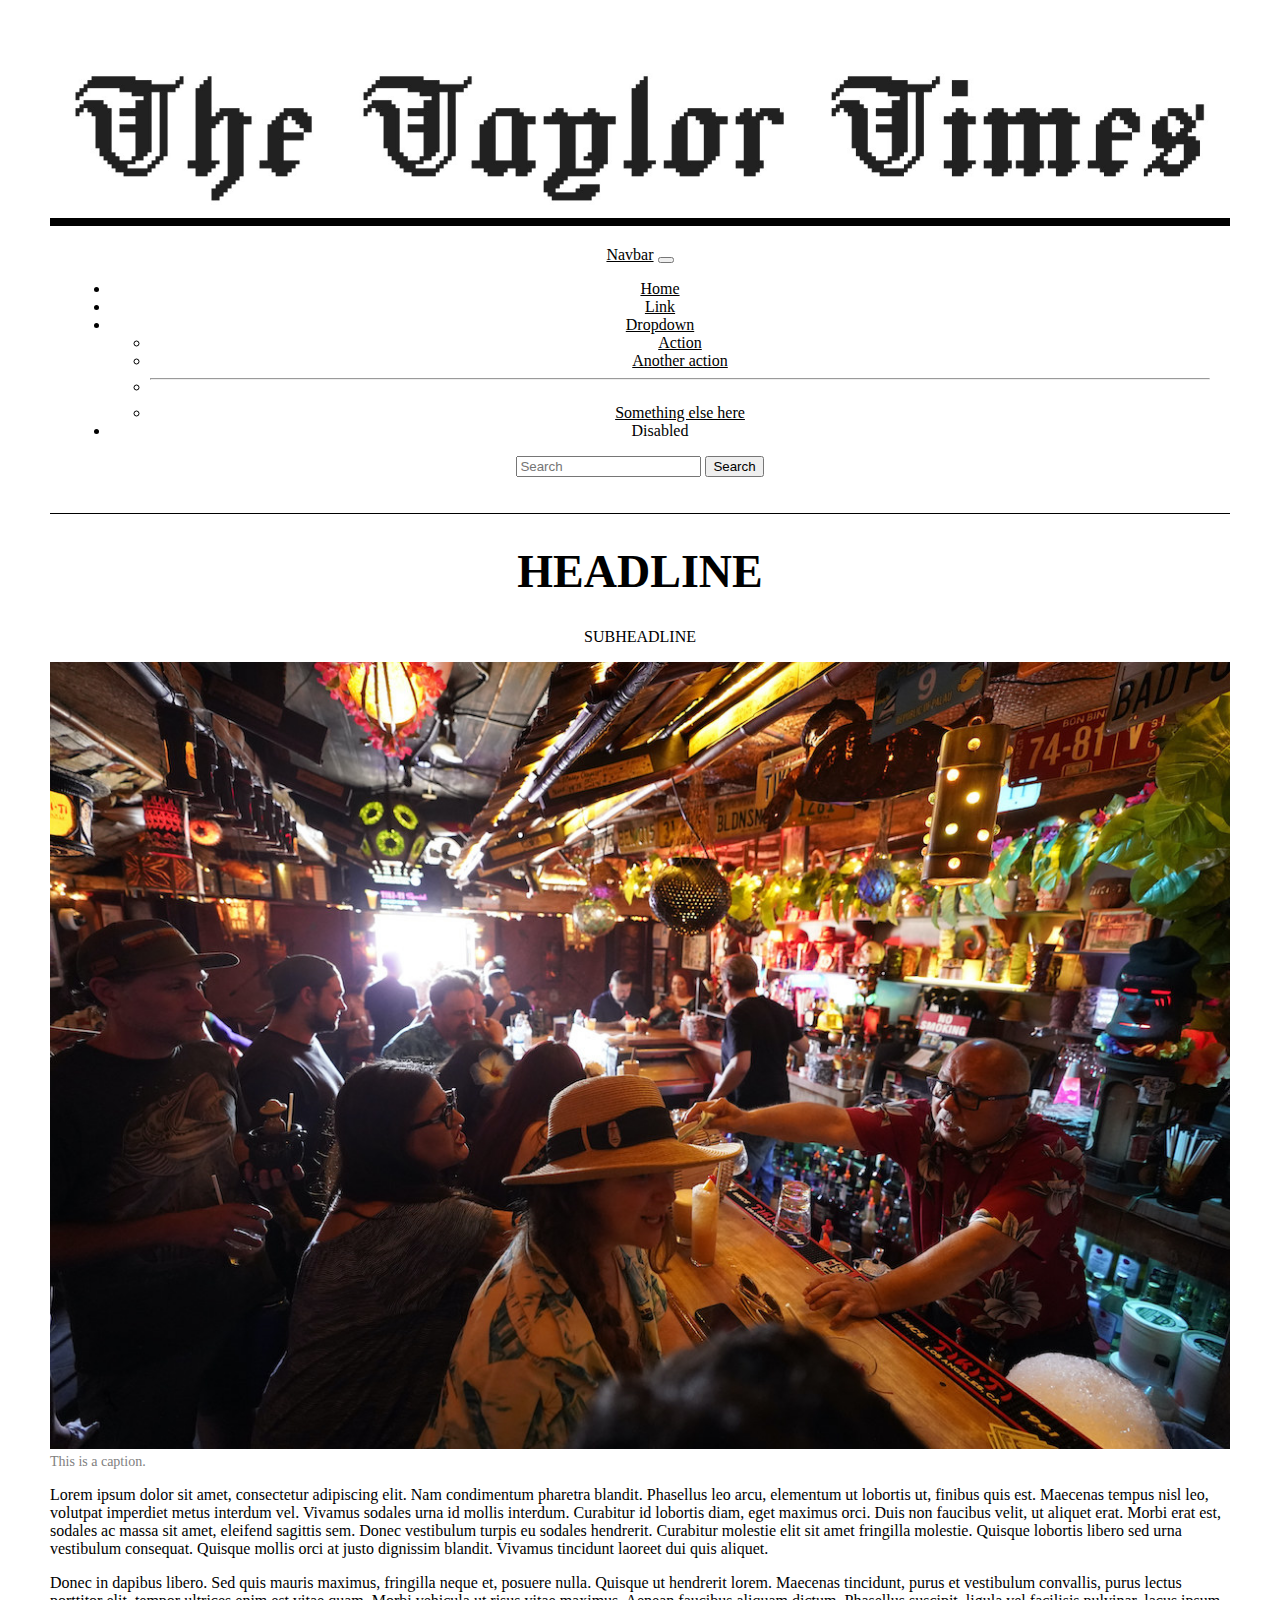
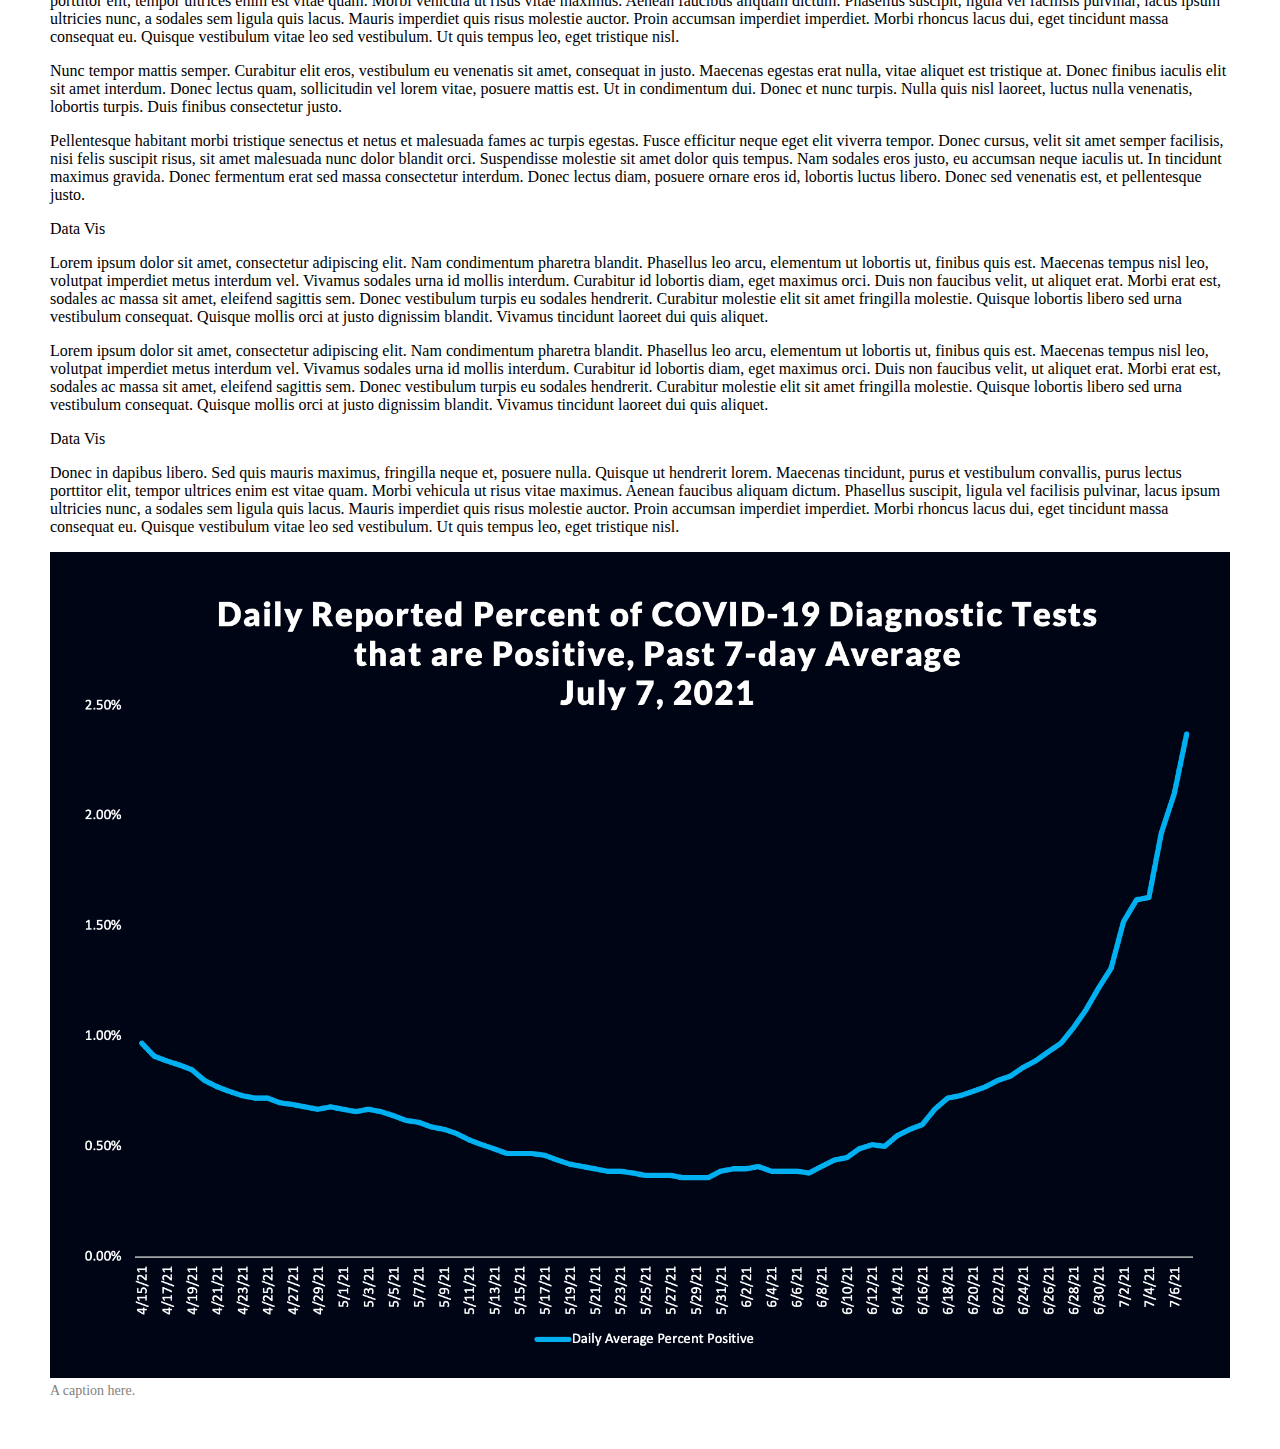
==== assignment10_template/index.html @ 8520f16c "Add files via upload" ====
<html>
  <head>
  
    <link href="https://cdn.jsdelivr.net/npm/bootstrap@5.3.2/dist/css/bootstrap.min.css" rel="stylesheet" integrity="sha384-T3c6CoIi6uLrA9TneNEoa7RxnatzjcDSCmG1MXxSR1GAsXEV/Dwwykc2MPK8M2HN" crossorigin="anonymous">
    <link rel="stylesheet" href="main.css">
    <title>
    </title>
  </head>

  <body>


    <div>

        <img class="story_image" src="images/taylortimes.jpg" alt="header">

        <!-- Replace the image above with your own logo from Iconmonstr.com -->

        
<!--Navbar starts here-->

    <nav class="navbar navbar-expand-lg bg-light">
      <div class="container-fluid">
        <a class="navbar-brand" href="#">Navbar</a>
        <button class="navbar-toggler" type="button" data-bs-toggle="collapse" data-bs-target="#navbarSupportedContent" aria-controls="navbarSupportedContent" aria-expanded="false" aria-label="Toggle navigation">
          <span class="navbar-toggler-icon"></span>
        </button>
        <div class="collapse navbar-collapse" id="navbarSupportedContent">
          <ul class="navbar-nav me-auto mb-2 mb-lg-0">
            <li class="nav-item">
              <a class="nav-link active" aria-current="page" href="#">Home</a>
            </li>
            <li class="nav-item">
              <a class="nav-link" href="#">Link</a>
            </li>
            <li class="nav-item dropdown">
              <a class="nav-link dropdown-toggle" href="#" role="button" data-bs-toggle="dropdown" aria-expanded="false">
                Dropdown
              </a>
              <ul class="dropdown-menu">
                <li><a class="dropdown-item" href="#">Action</a></li>
                <li><a class="dropdown-item" href="#">Another action</a></li>
                <li><hr class="dropdown-divider"></li>
                <li><a class="dropdown-item" href="#">Something else here</a></li>
              </ul>
            </li>
            <li class="nav-item">
              <a class="nav-link disabled">Disabled</a>
            </li>
          </ul>
          <form class="d-flex" role="search">
            <input class="form-control me-2" type="search" placeholder="Search" aria-label="Search">
            <button class="btn btn-outline-success" type="submit">Search</button>
          </form>
        </div>
      </div>
    </nav>

     <!--Navbar ends here-->

    </div> 
    
    <div style="text-align: center">

        <h1>HEADLINE</h1>
        <p>SUBHEADLINE</p>
    </div>

      <img class="story_image" src="images/img1.jpg" alt="">
      <p class="caption">This is a caption.</p>

      <p>Lorem ipsum dolor sit amet, consectetur adipiscing elit. Nam condimentum pharetra blandit. Phasellus leo arcu, elementum ut lobortis ut, finibus quis est. Maecenas tempus nisl leo, volutpat imperdiet metus interdum vel. Vivamus sodales urna id mollis interdum. Curabitur id lobortis diam, eget maximus orci. Duis non faucibus velit, ut aliquet erat. Morbi erat est, sodales ac massa sit amet, eleifend sagittis sem. Donec vestibulum turpis eu sodales hendrerit. Curabitur molestie elit sit amet fringilla molestie. Quisque lobortis libero sed urna vestibulum consequat. Quisque mollis orci at justo dignissim blandit. Vivamus tincidunt laoreet dui quis aliquet.</p>

      <p>Donec in dapibus libero. Sed quis mauris maximus, fringilla neque et, posuere nulla. Quisque ut hendrerit lorem. Maecenas tincidunt, purus et vestibulum convallis, purus lectus porttitor elit, tempor ultrices enim est vitae quam. Morbi vehicula ut risus vitae maximus. Aenean faucibus aliquam dictum. Phasellus suscipit, ligula vel facilisis pulvinar, lacus ipsum ultricies nunc, a sodales sem ligula quis lacus. Mauris imperdiet quis risus molestie auctor. Proin accumsan imperdiet imperdiet. Morbi rhoncus lacus dui, eget tincidunt massa consequat eu. Quisque vestibulum vitae leo sed vestibulum. Ut quis tempus leo, eget tristique nisl.</p>

      <p>Nunc tempor mattis semper. Curabitur elit eros, vestibulum eu venenatis sit amet, consequat in justo. Maecenas egestas erat nulla, vitae aliquet est tristique at. Donec finibus iaculis elit sit amet interdum. Donec lectus quam, sollicitudin vel lorem vitae, posuere mattis est. Ut in condimentum dui. Donec et nunc turpis. Nulla quis nisl laoreet, luctus nulla venenatis, lobortis turpis. Duis finibus consectetur justo.</p>

      <p>Pellentesque habitant morbi tristique senectus et netus et malesuada fames ac turpis egestas. Fusce efficitur neque eget elit viverra tempor. Donec cursus, velit sit amet semper facilisis, nisi felis suscipit risus, sit amet malesuada nunc dolor blandit orci. Suspendisse molestie sit amet dolor quis tempus. Nam sodales eros justo, eu accumsan neque iaculis ut. In tincidunt maximus gravida. Donec fermentum erat sed massa consectetur interdum. Donec lectus diam, posuere ornare eros id, lobortis luctus libero. Donec sed venenatis est, et pellentesque justo.</p>
<!--Begin Bootstrap Grid-->
   <div class="container text-center">
    <div class="row row-cols-2">
      <div class="col">Data Vis</div>
      <div class="col"><p>Lorem ipsum dolor sit amet, consectetur adipiscing elit. Nam condimentum pharetra blandit. Phasellus leo arcu, elementum ut lobortis ut, finibus quis est. Maecenas tempus nisl leo, volutpat imperdiet metus interdum vel. Vivamus sodales urna id mollis interdum. Curabitur id lobortis diam, eget maximus orci. Duis non faucibus velit, ut aliquet erat. Morbi erat est, sodales ac massa sit amet, eleifend sagittis sem. Donec vestibulum turpis eu sodales hendrerit. Curabitur molestie elit sit amet fringilla molestie. Quisque lobortis libero sed urna vestibulum consequat. Quisque mollis orci at justo dignissim blandit. Vivamus tincidunt laoreet dui quis aliquet.</p>
      </div>
      <div class="col"><p>Lorem ipsum dolor sit amet, consectetur adipiscing elit. Nam condimentum pharetra blandit. Phasellus leo arcu, elementum ut lobortis ut, finibus quis est. Maecenas tempus nisl leo, volutpat imperdiet metus interdum vel. Vivamus sodales urna id mollis interdum. Curabitur id lobortis diam, eget maximus orci. Duis non faucibus velit, ut aliquet erat. Morbi erat est, sodales ac massa sit amet, eleifend sagittis sem. Donec vestibulum turpis eu sodales hendrerit. Curabitur molestie elit sit amet fringilla molestie. Quisque lobortis libero sed urna vestibulum consequat. Quisque mollis orci at justo dignissim blandit. Vivamus tincidunt laoreet dui quis aliquet.</p>
      </div>
      <div class="col">Data Vis</div>
    </div>
  </div>
<!--END BOOTSTRAP GRID-->

      <p>Donec in dapibus libero. Sed quis mauris maximus, fringilla neque et, posuere nulla. Quisque ut hendrerit lorem. Maecenas tincidunt, purus et vestibulum convallis, purus lectus porttitor elit, tempor ultrices enim est vitae quam. Morbi vehicula ut risus vitae maximus. Aenean faucibus aliquam dictum. Phasellus suscipit, ligula vel facilisis pulvinar, lacus ipsum ultricies nunc, a sodales sem ligula quis lacus. Mauris imperdiet quis risus molestie auctor. Proin accumsan imperdiet imperdiet. Morbi rhoncus lacus dui, eget tincidunt massa consequat eu. Quisque vestibulum vitae leo sed vestibulum. Ut quis tempus leo, eget tristique nisl.</p>

      <img class="story_image" src="images/img2.png" alt="">
      <p class="caption">A caption here.</p>

      <script src="https://cdn.jsdelivr.net/npm/bootstrap@5.3.2/dist/js/bootstrap.bundle.min.js" integrity="sha384-C6RzsynM9kWDrMNeT87bh95OGNyZPhcTNXj1NW7RuBCsyN/o0jlpcV8Qyq46cDfL" crossorigin="anonymous"></script>    
  
  </body>
</html>
---- assignment10_template/main.css ----
body {
  margin: 50px;
}

nav {
  border-top: 8px solid black;
  border-bottom: 1px solid black;
  padding: 20px;
  text-align: center;
}

.logo {
  width: 330px;
}

.sitemotto {
  color: black;
  font-family: Basier, Arial, sans-serif;
  font-size: 14px;
  text-transform: uppercase;
  letter-spacing: 1px;
  font-weight: bold;
}



header {
    font-family: Basier, Arial, sans-serif;
    font-size: 20px;
}

h1 {
  font-size: 46px;
}

.byline {
  font-weight: bold;
}

.tdpad {
  padding: 15px;
}

article > p {
  font-family: Pensum, "Times New Roman", serif;
  font-size: 20px;
}

.story_image {
  width: 100%;
}

.caption {
  color: gray;
  font-size: 14px;
  margin-top: 5px;
}

footer {
  margin-top: 30px;
  font-family: Basier, Arial, sans-serif;
}

footer > p {
  font-size: 14px;
  color: #666;
}

a {
  color: black;
}

a:hover {
  color: #717171;
  text-decoration-color: #ffcb04;
}

.ruleclass {
  border: 1px;
  color: black;

}
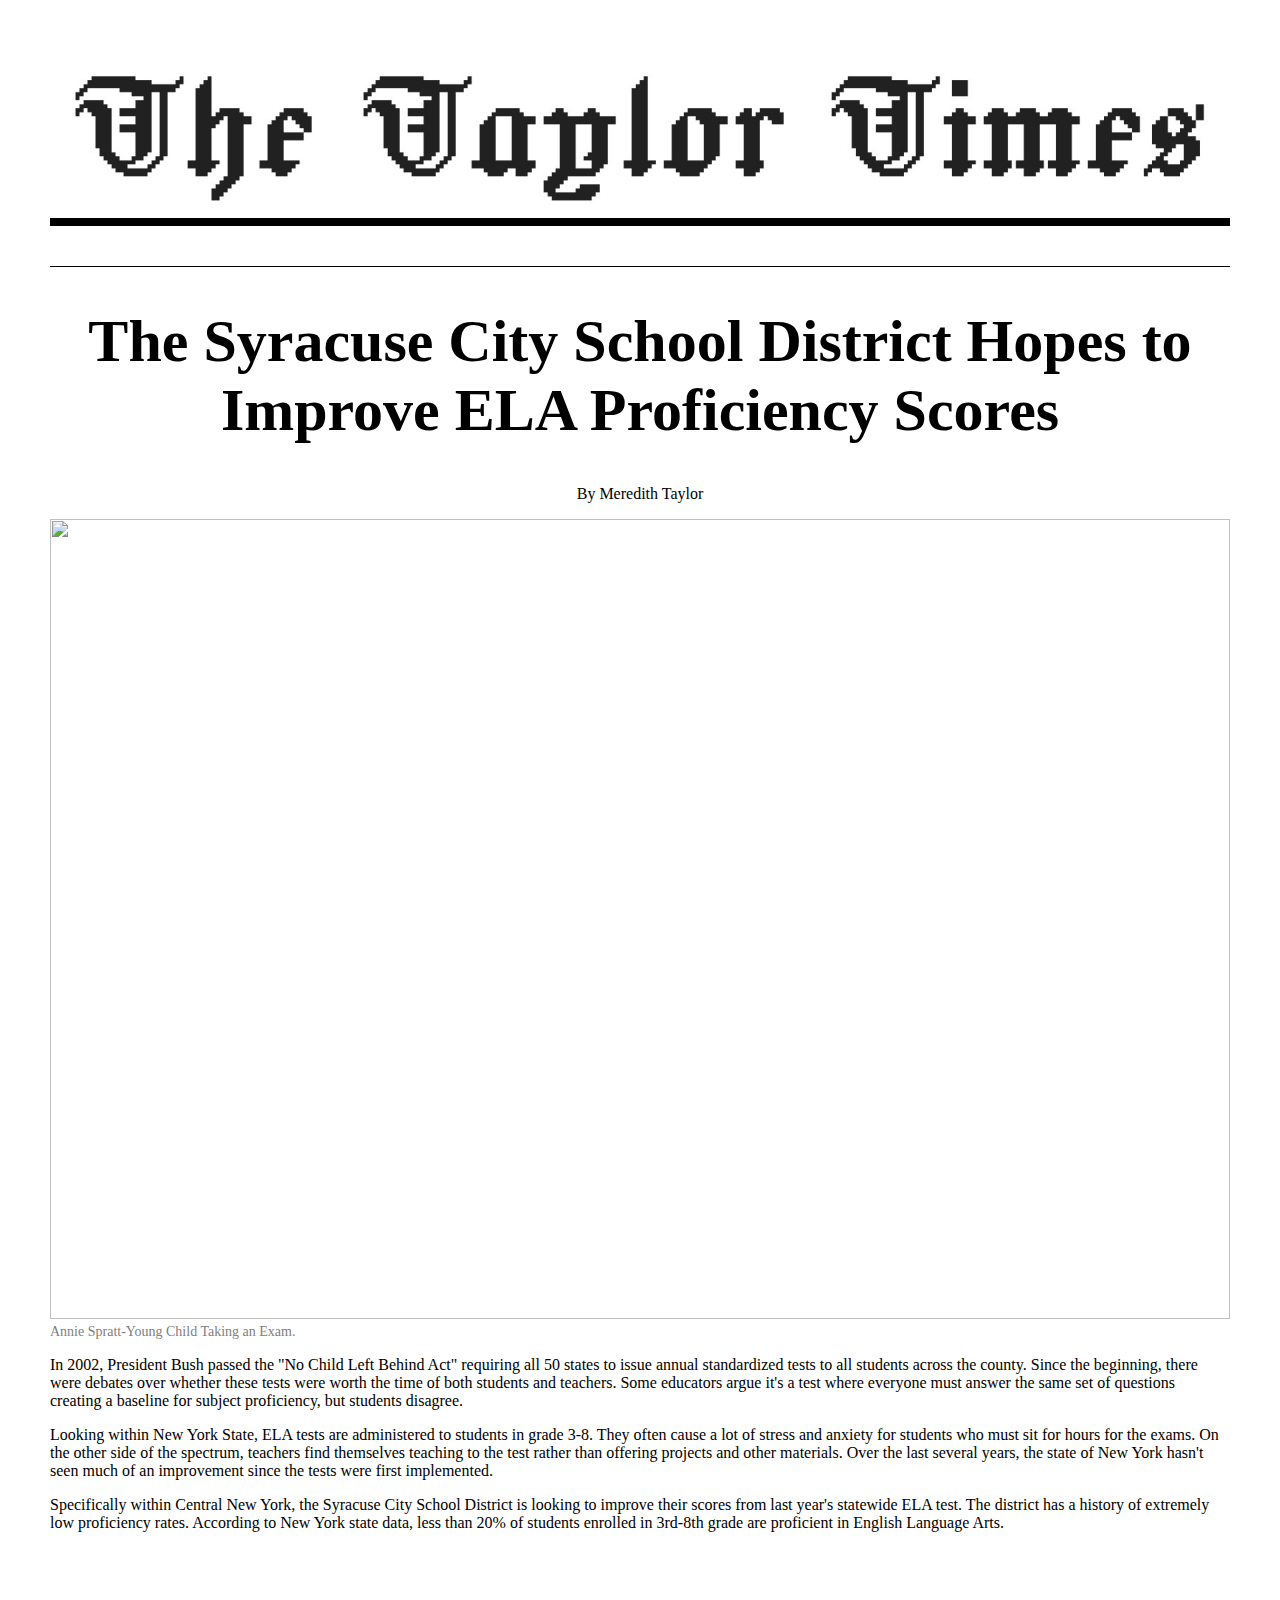
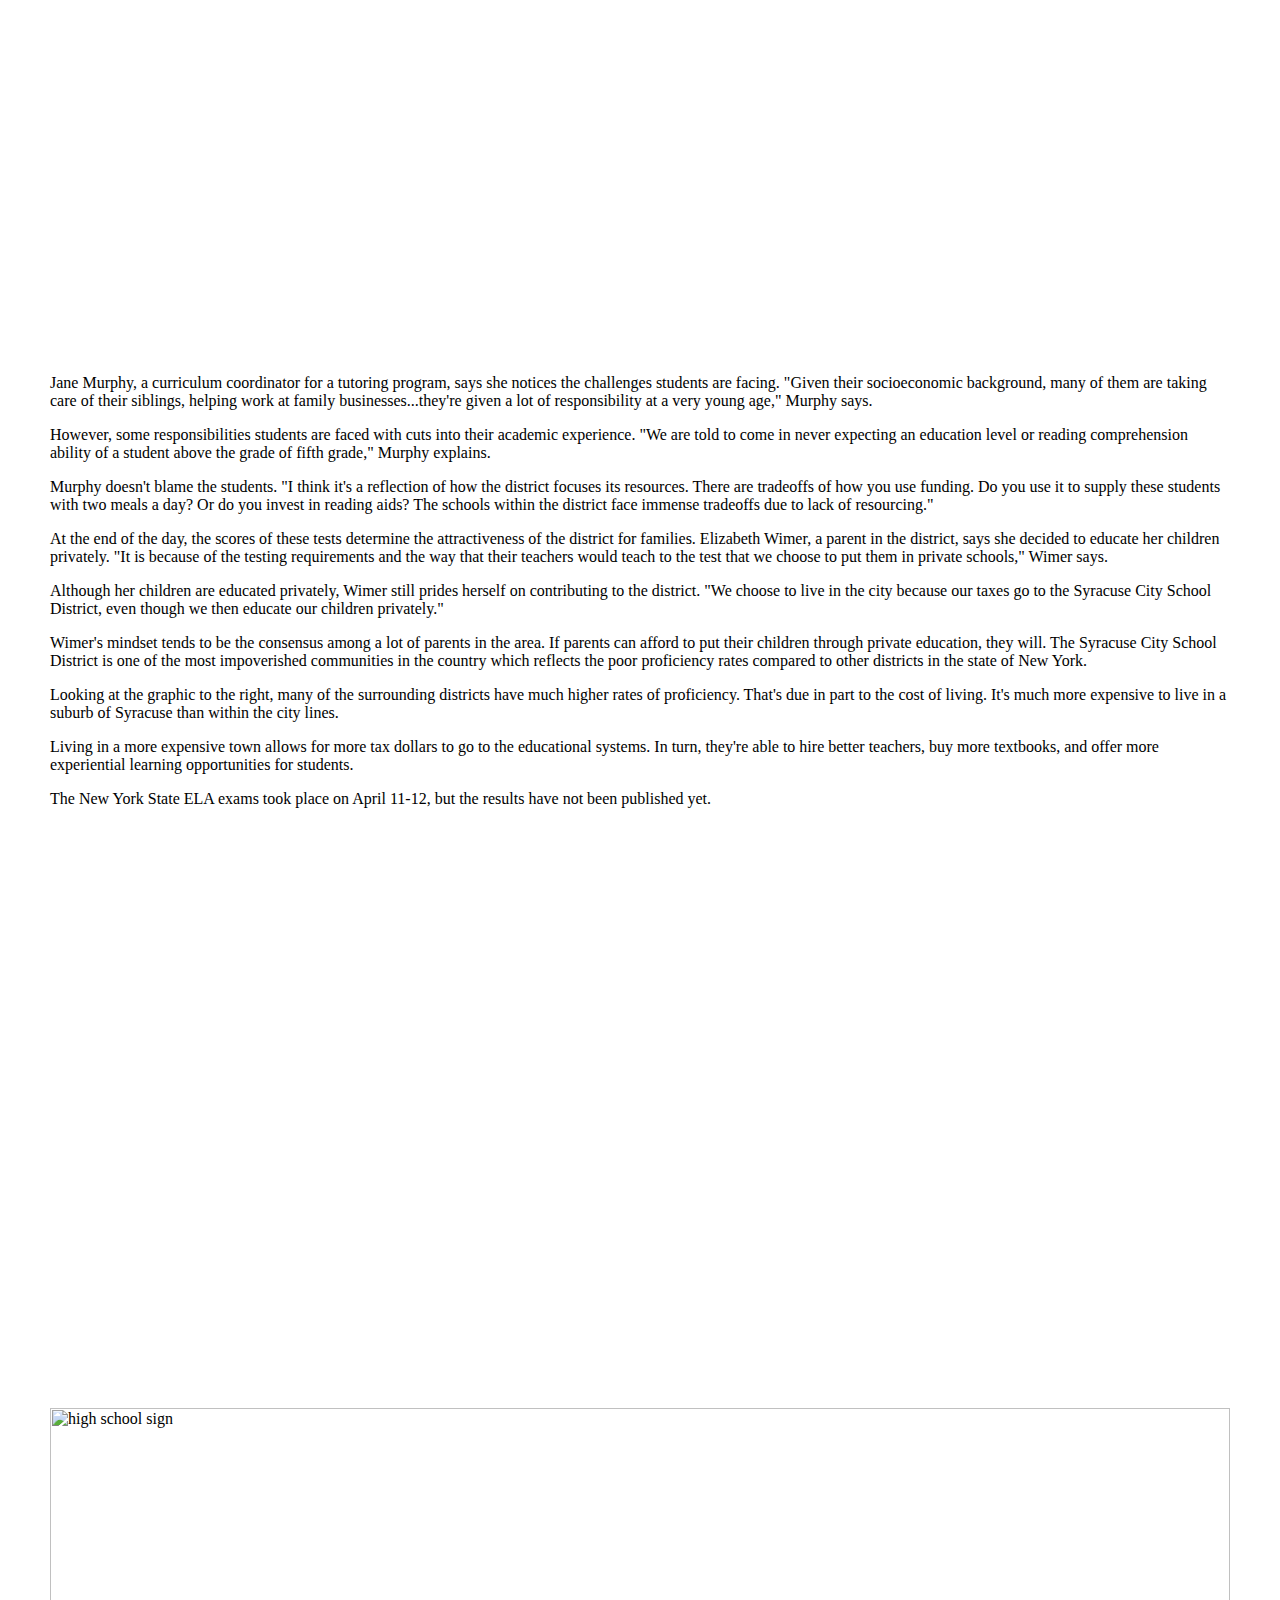
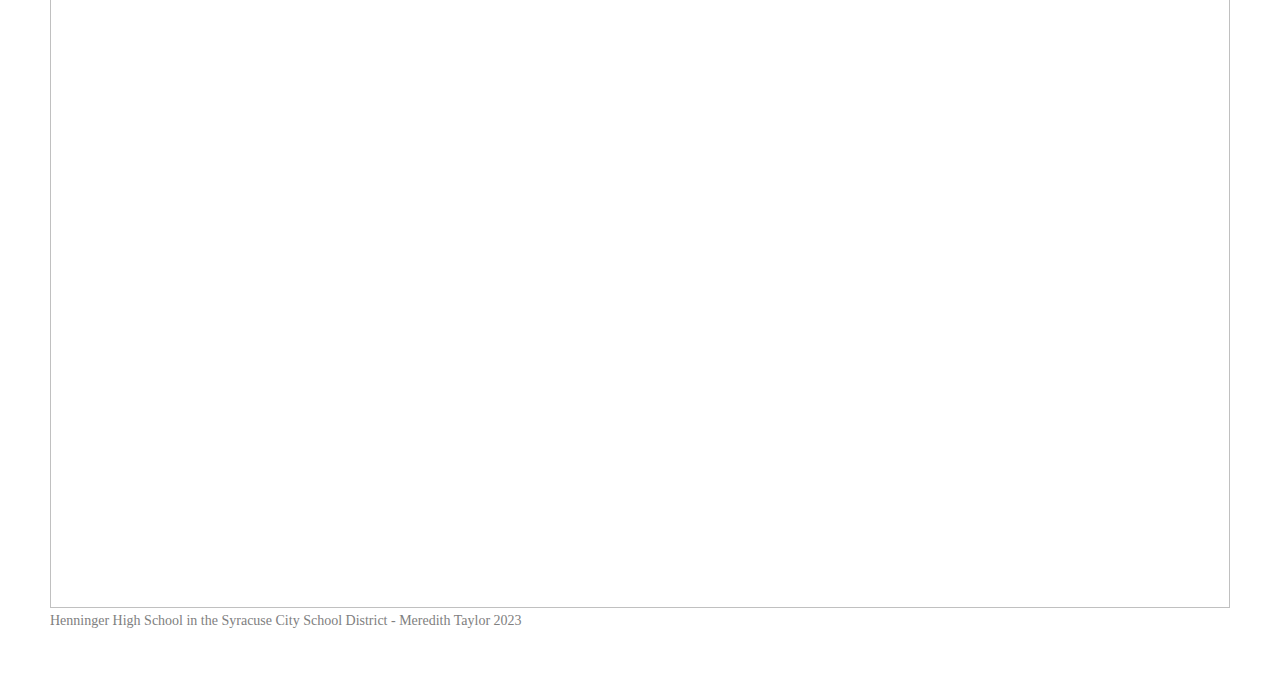
==== commit 96e4fa97: "Add files via upload" ====
--- a/assignment10_template/index.html
+++ b/assignment10_template/index.html
@@ -19,42 +19,12 @@
         
 <!--Navbar starts here-->
 
-    <nav class="navbar navbar-expand-lg bg-light">
-      <div class="container-fluid">
-        <a class="navbar-brand" href="#">Navbar</a>
-        <button class="navbar-toggler" type="button" data-bs-toggle="collapse" data-bs-target="#navbarSupportedContent" aria-controls="navbarSupportedContent" aria-expanded="false" aria-label="Toggle navigation">
-          <span class="navbar-toggler-icon"></span>
-        </button>
-        <div class="collapse navbar-collapse" id="navbarSupportedContent">
-          <ul class="navbar-nav me-auto mb-2 mb-lg-0">
-            <li class="nav-item">
-              <a class="nav-link active" aria-current="page" href="#">Home</a>
-            </li>
-            <li class="nav-item">
-              <a class="nav-link" href="#">Link</a>
-            </li>
-            <li class="nav-item dropdown">
-              <a class="nav-link dropdown-toggle" href="#" role="button" data-bs-toggle="dropdown" aria-expanded="false">
-                Dropdown
-              </a>
-              <ul class="dropdown-menu">
-                <li><a class="dropdown-item" href="#">Action</a></li>
-                <li><a class="dropdown-item" href="#">Another action</a></li>
-                <li><hr class="dropdown-divider"></li>
-                <li><a class="dropdown-item" href="#">Something else here</a></li>
-              </ul>
-            </li>
-            <li class="nav-item">
-              <a class="nav-link disabled">Disabled</a>
-            </li>
-          </ul>
-          <form class="d-flex" role="search">
-            <input class="form-control me-2" type="search" placeholder="Search" aria-label="Search">
-            <button class="btn btn-outline-success" type="submit">Search</button>
-          </form>
-        </div>
-      </div>
-    </nav>
+<nav class="navbar navbar-expand-lg bg-light">
+  <div class="container-fluid">
+  
+  
+  </div>
+</nav>
 
      <!--Navbar ends here-->
 
@@ -62,37 +32,76 @@
     
     <div style="text-align: center">
 
-        <h1>HEADLINE</h1>
-        <p>SUBHEADLINE</p>
+        <h1>The Syracuse City School District Hopes to Improve ELA Proficiency Scores</h1>
+        <p>By Meredith Taylor</p>
     </div>
 
-      <img class="story_image" src="images/img1.jpg" alt="">
-      <p class="caption">This is a caption.</p>
+      <img class="story_image" src="images/kidstesting.jpg" alt="">
+      <p class="caption">Annie Spratt-Young Child Taking an Exam. </p>
 
-      <p>Lorem ipsum dolor sit amet, consectetur adipiscing elit. Nam condimentum pharetra blandit. Phasellus leo arcu, elementum ut lobortis ut, finibus quis est. Maecenas tempus nisl leo, volutpat imperdiet metus interdum vel. Vivamus sodales urna id mollis interdum. Curabitur id lobortis diam, eget maximus orci. Duis non faucibus velit, ut aliquet erat. Morbi erat est, sodales ac massa sit amet, eleifend sagittis sem. Donec vestibulum turpis eu sodales hendrerit. Curabitur molestie elit sit amet fringilla molestie. Quisque lobortis libero sed urna vestibulum consequat. Quisque mollis orci at justo dignissim blandit. Vivamus tincidunt laoreet dui quis aliquet.</p>
+      <p>
 
-      <p>Donec in dapibus libero. Sed quis mauris maximus, fringilla neque et, posuere nulla. Quisque ut hendrerit lorem. Maecenas tincidunt, purus et vestibulum convallis, purus lectus porttitor elit, tempor ultrices enim est vitae quam. Morbi vehicula ut risus vitae maximus. Aenean faucibus aliquam dictum. Phasellus suscipit, ligula vel facilisis pulvinar, lacus ipsum ultricies nunc, a sodales sem ligula quis lacus. Mauris imperdiet quis risus molestie auctor. Proin accumsan imperdiet imperdiet. Morbi rhoncus lacus dui, eget tincidunt massa consequat eu. Quisque vestibulum vitae leo sed vestibulum. Ut quis tempus leo, eget tristique nisl.</p>
+      </p>
 
-      <p>Nunc tempor mattis semper. Curabitur elit eros, vestibulum eu venenatis sit amet, consequat in justo. Maecenas egestas erat nulla, vitae aliquet est tristique at. Donec finibus iaculis elit sit amet interdum. Donec lectus quam, sollicitudin vel lorem vitae, posuere mattis est. Ut in condimentum dui. Donec et nunc turpis. Nulla quis nisl laoreet, luctus nulla venenatis, lobortis turpis. Duis finibus consectetur justo.</p>
 
-      <p>Pellentesque habitant morbi tristique senectus et netus et malesuada fames ac turpis egestas. Fusce efficitur neque eget elit viverra tempor. Donec cursus, velit sit amet semper facilisis, nisi felis suscipit risus, sit amet malesuada nunc dolor blandit orci. Suspendisse molestie sit amet dolor quis tempus. Nam sodales eros justo, eu accumsan neque iaculis ut. In tincidunt maximus gravida. Donec fermentum erat sed massa consectetur interdum. Donec lectus diam, posuere ornare eros id, lobortis luctus libero. Donec sed venenatis est, et pellentesque justo.</p>
+      <p>In 2002, President Bush passed the "No Child Left Behind Act" requiring all 50 states to issue annual standardized tests to all students across the county. Since the beginning, there were debates over whether these tests were worth the time of both students and teachers. Some educators argue it's a test where everyone must answer the same set of questions creating a baseline for subject proficiency, but students disagree. </p>
+
+      <p>Looking within New York State, ELA tests are administered to students in grade 3-8.  They often cause a lot of stress and anxiety for students who must sit for hours for the exams. On the other side of the spectrum, teachers find themselves teaching to the test rather than offering projects and other materials. Over the last several years, the state of New York hasn't seen much of an improvement since the tests were first implemented. </p>
+
+      <p>Specifically within Central New York, the Syracuse City School District is looking to improve their scores from last year's statewide ELA test. The district has a history of extremely low proficiency rates. According to New York state data, less than 20% of students enrolled in 3rd-8th grade are proficient in English Language Arts.</p>
+
 <!--Begin Bootstrap Grid-->
    <div class="container text-center">
     <div class="row row-cols-2">
-      <div class="col">Data Vis</div>
-      <div class="col"><p>Lorem ipsum dolor sit amet, consectetur adipiscing elit. Nam condimentum pharetra blandit. Phasellus leo arcu, elementum ut lobortis ut, finibus quis est. Maecenas tempus nisl leo, volutpat imperdiet metus interdum vel. Vivamus sodales urna id mollis interdum. Curabitur id lobortis diam, eget maximus orci. Duis non faucibus velit, ut aliquet erat. Morbi erat est, sodales ac massa sit amet, eleifend sagittis sem. Donec vestibulum turpis eu sodales hendrerit. Curabitur molestie elit sit amet fringilla molestie. Quisque lobortis libero sed urna vestibulum consequat. Quisque mollis orci at justo dignissim blandit. Vivamus tincidunt laoreet dui quis aliquet.</p>
+      <div class="col">
+        <p>
+
+        </p>
+        <iframe title="Percentage of ELA Proficient Students" aria-label="Grouped Bars" id="datawrapper-chart-cEiiJ" src="https://datawrapper.dwcdn.net/cEiiJ/1/" scrolling="no" frameborder="0" style="width: 0; min-width: 100% !important; border: none;" height="410" data-external="1"></iframe><script type="text/javascript">!function(){"use strict";window.addEventListener("message",(function(a){if(void 0!==a.data["datawrapper-height"]){var e=document.querySelectorAll("iframe");for(var t in a.data["datawrapper-height"])for(var r=0;r<e.length;r++)if(e[r].contentWindow===a.source){var i=a.data["datawrapper-height"][t]+"px";e[r].style.height=i}}}))}();
+      </script>
       </div>
-      <div class="col"><p>Lorem ipsum dolor sit amet, consectetur adipiscing elit. Nam condimentum pharetra blandit. Phasellus leo arcu, elementum ut lobortis ut, finibus quis est. Maecenas tempus nisl leo, volutpat imperdiet metus interdum vel. Vivamus sodales urna id mollis interdum. Curabitur id lobortis diam, eget maximus orci. Duis non faucibus velit, ut aliquet erat. Morbi erat est, sodales ac massa sit amet, eleifend sagittis sem. Donec vestibulum turpis eu sodales hendrerit. Curabitur molestie elit sit amet fringilla molestie. Quisque lobortis libero sed urna vestibulum consequat. Quisque mollis orci at justo dignissim blandit. Vivamus tincidunt laoreet dui quis aliquet.</p>
+      <div class="col-sm">
+        <p> 
+
+        </p>
+        <p>Jane Murphy, a curriculum coordinator for a tutoring program, says she notices the challenges students are facing. "Given their socioeconomic background, many of them are taking care of their siblings, helping work at family businesses...they're given a lot of responsibility at a very young age," Murphy says.</p>
+
+        <p>However, some responsibilities students are faced with cuts into their academic experience. "We are told to come in never expecting an education level or reading comprehension ability of a student above the grade of fifth grade," Murphy explains.</p>
+
+        <p>Murphy doesn't blame the students. "I think it's a reflection of how the district focuses its resources. There are tradeoffs of how you use funding. Do you use it to supply these students with two meals a day? Or do you invest in reading aids? The schools within the district face immense tradeoffs due to lack of resourcing."</p>
+
+        <p>At the end of the day, the scores of these tests determine the attractiveness of the district for families. Elizabeth Wimer, a parent in the district, says she decided to educate her children privately. "It is because of the testing requirements and the way that their teachers would teach to the test that we choose to put them in private schools," Wimer says.</p>
       </div>
-      <div class="col">Data Vis</div>
+
+      <div class="col">
+<p> 
+
+</p>
+        <p>Although her children are educated privately, Wimer still prides herself on contributing to the district. "We choose to live in the city because our taxes go to the Syracuse City School District, even though we then educate our children privately."</p>
+
+        <p>Wimer's mindset tends to be the consensus among a lot of parents in the area. If parents can afford to put their children through private education, they will. The Syracuse City School District is one of the most impoverished communities in the country which reflects the poor proficiency rates compared to other districts in the state of New York. </p>
+
+        <p>Looking at the graphic to the right, many of the surrounding districts have much higher rates of proficiency. That's due in part to the cost of living. It's much more expensive to live in a suburb of Syracuse than within the city lines. </p>
+
+        <p>Living in a more expensive town allows for more tax dollars to go to the educational systems. In turn, they're able to hire better teachers, buy more textbooks, and offer more experiential learning opportunities for students. </p>
+
+        <p>The New York State ELA exams took place on April 11-12, but the results have not been published yet. </p>
+      </div>
+      <div class="col-sm">
+        <p>
+
+        </p>
+        <iframe title="Proficiency Across the State" aria-label="Map" id="datawrapper-chart-xjLeW" src="https://datawrapper.dwcdn.net/xjLeW/2/" scrolling="no" frameborder="0" style="width: 0; min-width: 100% !important; border: none;" height="584" data-external="1"></iframe><script type="text/javascript">!function(){"use strict";window.addEventListener("message",(function(a){if(void 0!==a.data["datawrapper-height"]){var e=document.querySelectorAll("iframe");for(var t in a.data["datawrapper-height"])for(var r=0;r<e.length;r++)if(e[r].contentWindow===a.source){var i=a.data["datawrapper-height"][t]+"px";e[r].style.height=i}}}))}();
+        </script>
+      </div>
     </div>
   </div>
+
 <!--END BOOTSTRAP GRID-->
 
-      <p>Donec in dapibus libero. Sed quis mauris maximus, fringilla neque et, posuere nulla. Quisque ut hendrerit lorem. Maecenas tincidunt, purus et vestibulum convallis, purus lectus porttitor elit, tempor ultrices enim est vitae quam. Morbi vehicula ut risus vitae maximus. Aenean faucibus aliquam dictum. Phasellus suscipit, ligula vel facilisis pulvinar, lacus ipsum ultricies nunc, a sodales sem ligula quis lacus. Mauris imperdiet quis risus molestie auctor. Proin accumsan imperdiet imperdiet. Morbi rhoncus lacus dui, eget tincidunt massa consequat eu. Quisque vestibulum vitae leo sed vestibulum. Ut quis tempus leo, eget tristique nisl.</p>
-
-      <img class="story_image" src="images/img2.png" alt="">
-      <p class="caption">A caption here.</p>
+  
+      <img class="story_image" src="images/highschool.jpg" alt="high school sign">
+      <p class="caption">Henninger High School in the Syracuse City School District - Meredith Taylor 2023</p>
 
       <script src="https://cdn.jsdelivr.net/npm/bootstrap@5.3.2/dist/js/bootstrap.bundle.min.js" integrity="sha384-C6RzsynM9kWDrMNeT87bh95OGNyZPhcTNXj1NW7RuBCsyN/o0jlpcV8Qyq46cDfL" crossorigin="anonymous"></script>    
   
--- a/assignment10_template/main.css
+++ b/assignment10_template/main.css
@@ -1,5 +1,6 @@
 body {
   margin: 50px;
+  font-family: 'Times New Roman', Times, serif;
 }
 
 nav {
@@ -25,12 +26,12 @@
 
 
 header {
-    font-family: Basier, Arial, sans-serif;
+    font-family: 'Times New Roman', Times, serif;
     font-size: 20px;
 }
 
 h1 {
-  font-size: 46px;
+  font-size: 60px;
 }
 
 .byline {
